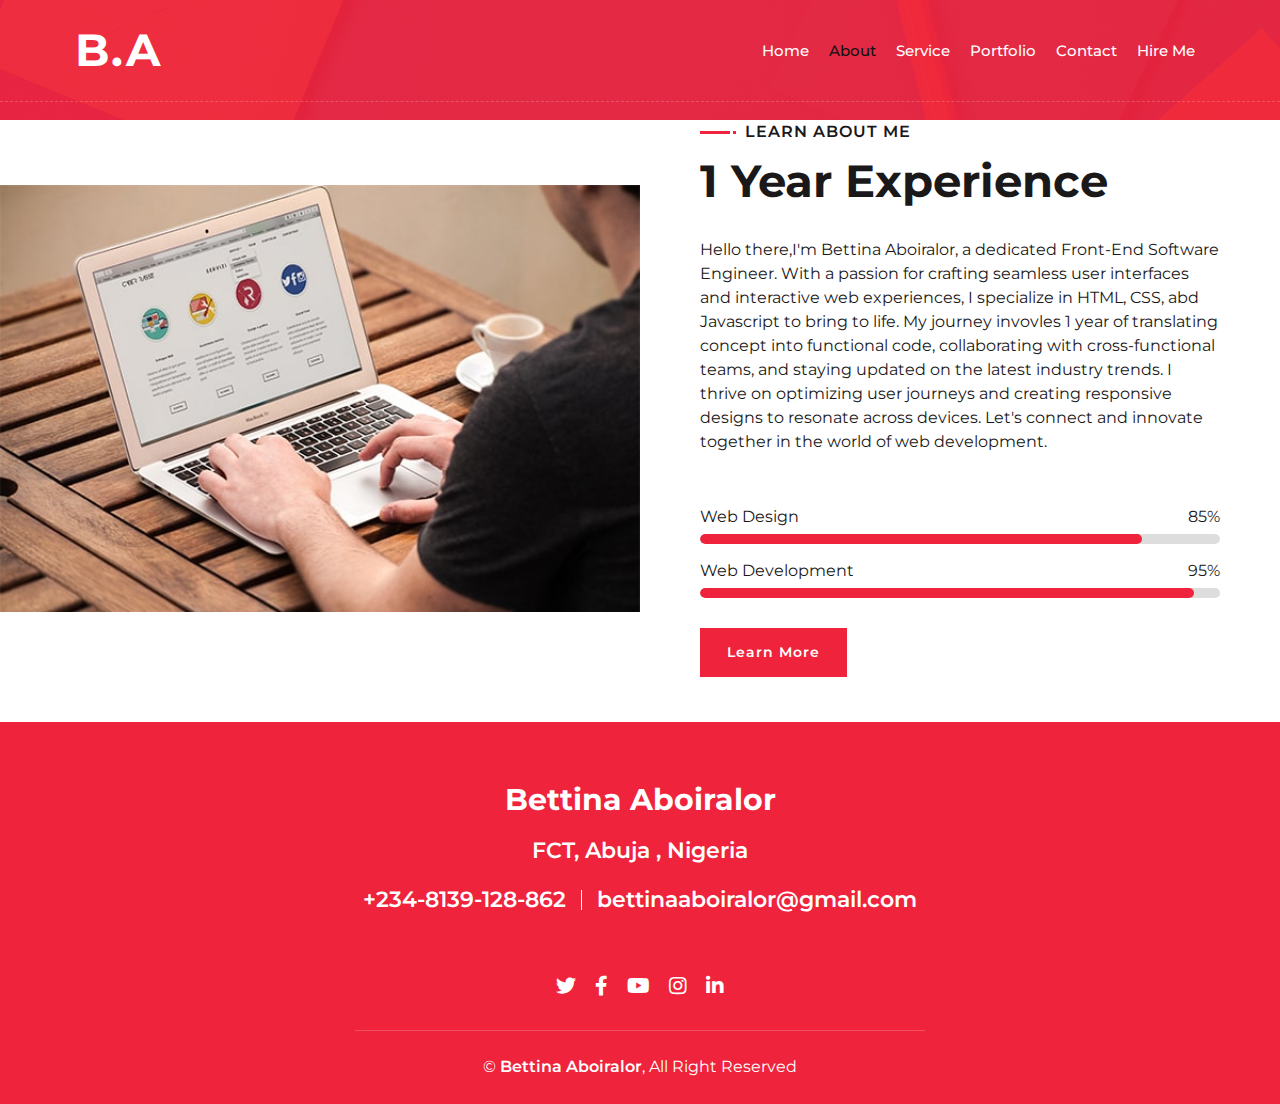
==== about.html @ 9f7c63f4 "Add files via upload" ====
<!DOCTYPE html>
<html lang="en">
    <head>
        <meta charset="utf-8">
        <title>B.A</title>
        <link rel="icon" href="favicon.ico">
        <meta content="width=device-width, initial-scale=1.0" name="viewport">
        <meta content="" name="keywords">
        <meta content="" name="description">

        <!-- Favicon -->
        <link href="img/favicon.ico" rel="icon">

        <!-- Google Font -->
        <link href="https://fonts.googleapis.com/css2?family=Montserrat:wght@300;400;500;600;700&display=swap" rel="stylesheet">


      

        <!-- CSS Libraries -->
        
        <link href="https://stackpath.bootstrapcdn.com/bootstrap/4.4.1/css/bootstrap.min.css" rel="stylesheet">
        <link href="https://cdnjs.cloudflare.com/ajax/libs/font-awesome/5.10.0/css/all.min.css" rel="stylesheet">
        <link href="lib/animate/animate.min.css" rel="stylesheet">
        <link href="lib/owlcarousel/assets/owl.carousel.min.css" rel="stylesheet">
        <link href="lib/lightbox/css/lightbox.min.css" rel="stylesheet">

        <!-- Template Stylesheet -->
        <link href="css/style.css" rel="stylesheet">
        
    </head>

    <body data-spy="scroll" data-target=".navbar" data-offset="51">
        <!-- Nav Bar Start -->
        <nav class="navigation navbar navbar-expand-lg  navbar-light">
            <div class="container-fluid">
                <a href="index.html" class="navbar-brand">B.A</a>
                <button type="button" class="navbar-toggler" data-toggle="collapse" data-target="#navbarCollapse">
                    <span class="navbar-toggler-icon"></span>
                </button>

                <div class="collapse navbar-collapse justify-content-between" id="navbarCollapse">
                    <div class="navbar-nav ml-auto">
                        <a href="index.html" class="nav-item nav-link">Home</a>
                        <a href="about.html" class="nav-item nav-link active">About</a>
                        <a href="service.html" class="nav-item nav-link">Service</a>
                        <a href="portfolio.html" class="nav-item nav-link">Portfolio</a>
                        <a href="contact.html" class="nav-item nav-link">Contact</a>
                        <a href="hireme.html" class="nav-item nav-link">Hire Me</a>
                    </div>
                  </nav>
                </div>
            </div>
        </nav>
        <!-- Nav Bar End -->


        <!-- Hero Start -->
        <div class="hero" id="home">
            <div class="container-fluid">
                <div class="row align-items-center">
                    <div class="col-sm-12 col-md-6">
                        <div class="hero-content">

                        </div>
                      </div>
                  </div>
              </div>
            </div>
              <!-- Hero End -->

                          <!-- About Start -->
                          <div class="about wow fadeInUp" data-wow-delay="0.1s" id="about">
                              <div class="container-fluid">
                                  <div class="row align-items-center">
                                      <div class="col-lg-6">
                                          <div class="about-img">
                                              <img src="img/blog-2.jpg" alt="Image">
                                          </div>
                                      </div>
                                      <div class="col-lg-6">
                                          <div class="about-content">
                                              <div class="section-header text-left">
                                                  <p>Learn About Me</p>
                                                  <h2>1 Year Experience</h2>
                                              </div>
                                              <div class="about-text">
                                                  <p>
                                                    Hello there,I'm Bettina Aboiralor, a dedicated Front-End Software Engineer. With a passion for crafting seamless user interfaces and interactive web experiences, I specialize in HTML, CSS, abd Javascript to bring to life. My journey invovles 1 year of translating concept into functional code, collaborating with cross-functional teams, and staying updated on the latest industry trends. I thrive on optimizing user journeys and creating responsive designs to resonate across devices. Let's connect and innovate together in the world of web development.
                                                  </p>
                                              </div>
                                              <div class="skills">
                                                  <div class="skill-name">
                                                      <p>Web Design</p><p>85%</p>
                                                  </div>
                                                  <div class="progress">
                                                      <div class="progress-bar" role="progressbar" aria-valuenow="85" aria-valuemin="0" aria-valuemax="100"></div>
                                                  </div>
                                                  <div class="skill-name">
                                                      <p>Web Development</p><p>95%</p>
                                                  </div>
                                                  <div class="progress">
                                                      <div class="progress-bar" role="progressbar" aria-valuenow="95" aria-valuemin="0" aria-valuemax="100"></div>
                                                  </div>
                                              </div>
                                              <a class="btn" href="">Learn More</a>
                                          </div>
                                      </div>
                                  </div>
                              </div>
                          </div>
                          <!-- About End -->
                          
 <!-- Footer Start -->
 <div class="footer wow fadeIn" data-wow-delay="0.3s">
    <div class="container-fluid">
        <div class="container">
            <div class="footer-info">
                <h2>Bettina Aboiralor</h2>
                <h3>FCT, Abuja , Nigeria</h3>
                <div class="footer-menu">
                    <p>+234-8139-128-862</p>
                    <p>bettinaaboiralor@gmail.com</p>
                </div>
                <div class="footer-social">
                    <a href="https://twitter.com/QuinnBettie1?t=qSFgED2hx6zxRzD1YYDjOA&s=09"><i class="fab fa-twitter"></i></a>
                    <a href="https://www.facebook.com/bettina.aboiralor?mibextid=ZbWKwL"><i class="fab fa-facebook-f"></i></a>
                    <a href="https://www.youtube.com/@bettinaaboiralor"><i class="fab fa-youtube"></i></a>
                    <a href="https://instagram.com/b__glad?igshid=ZGUzMzM3NWJiOQ=="><i class="fab fa-instagram"></i></a>
                    <a href="https://www.linkedin.com/in/bettina-eghonghon-6123a1281"><i class="fab fa-linkedin-in"></i></a>
                </div>
            </div>
        </div>
        <div class="container copyright">
            <p>&copy; <a href="#">Bettina Aboiralor</a>, All Right Reserved
  
  </div>
    </div>
</div>
<!-- Footer End -->





      



      <!-- JavaScript Libraries -->
      <script src="https://code.jquery.com/jquery-3.4.1.min.js"></script>
      <script src="https://stackpath.bootstrapcdn.com/bootstrap/4.4.1/js/bootstrap.bundle.min.js"></script>
      <script src="lib/easing/easing.min.js"></script>
      <script src="lib/wow/wow.min.js"></script>
      <script src="lib/waypoints/waypoints.min.js"></script>
      <script src="lib/typed/typed.min.js"></script>
      <script src="lib/owlcarousel/owl.carousel.min.js"></script>
      <script src="lib/isotope/isotope.pkgd.min.js"></script>
      <script src="lib/lightbox/js/lightbox.min.js"></script>
      
      <!-- Contact Javascript File -->
      <script src="mail/jqBootstrapValidation.min.js"></script>
      <script src="mail/contact.js"></script>


      <!-- Java Script
  ================================================== -->
  <script src="js/jquery-3.2.1.min.js"></script>
  <script src="js/main.js"></script>

  </body>
</html>
---- css/style.css ----
/*******************************/
/********* General CSS *********/
/*******************************/
body {
    color: #1a1818;
    background: #ffffff;
    font-family: 'Montserrat', sans-serif;
}

h1,
h2, 
h3, 
h4,
h5, 
h6 {
    color: #1a1818;
}

a {
    color: #181717;
    transition: .3s;
}

a:hover,
a:active,
a:focus {
    color: #EF233C;
    outline: none;
    text-decoration: none;
}

.btn:focus,
.form-control:focus {
    box-shadow: none;
}

.container-fluid {
    max-width: 1366px;
}

.btn {
    padding: 12px 25px;
    font-size: 14px;
    font-weight: 600;
    letter-spacing: 1px;
    color: #ffffff;
    background: #EF233C;
    border: 2px solid transparent;
    border-radius: 0;
    box-shadow: inset 0 0 0 50px #EF233C;
    transition: ease-out 0.3s;
    -webkit-transition: ease-out 0.3s;
    -moz-transition: ease-out 0.3s;
}

.btn:hover {
    color: #EF233C;
    background: transparent;
    box-shadow: inset 0 0 0 0 #EF233C;
    border-color: #EF233C;
}

#loader {
    position: fixed;
    top: 0;
    right: 0;
    bottom: 0;
    left: 0;
    display: flex;
    align-items: center;
    justify-content: center;
    background: #ffffff;
    opacity: 0;
    visibility: hidden;
    -webkit-transition: opacity .3s ease-out, visibility 0s linear .3s;
    -o-transition: opacity .3s ease-out, visibility 0s linear .3s;
    transition: opacity .3s ease-out, visibility 0s linear .3s;
    z-index: 999;
}

#loader.show {
    -webkit-transition: opacity .6s ease-out, visibility 0s linear 0s;
    -o-transition: opacity .6s ease-out, visibility 0s linear 0s;
    transition: opacity .6s ease-out, visibility 0s linear 0s;
    visibility: visible;
    opacity: 1;
}

#loader .loader {
    position: relative;
    width: 45px;
    height: 45px;
    border: 5px solid #dddddd;
    border-top: 5px solid #EF233C;
    border-radius: 50%;
    -webkit-animation: spin 2s linear infinite;
    animation: spin 2s linear infinite;
}

@-webkit-keyframes spin {
    0% { -webkit-transform: rotate(0deg); }
    100% { -webkit-transform: rotate(360deg); }
}

@keyframes spin {
    0% { transform: rotate(0deg); }
    100% { transform: rotate(360deg); }
}

.back-to-top {
    position: fixed;
    display: none;
    width: 44px;
    height: 44px;
    padding: 8px 0;
    text-align: center;
    line-height: 1;
    font-size: 22px;
    right: 15px;
    bottom: 15px;
    z-index: 9;
}

.back-to-top i {
    color: #ffffff;
}

.back-to-top:hover i {
    color: #414141;
}


/**********************************/
/*********** Nav Bar CSS **********/
/**********************************/
.navbar {
    position: relative;
    transition: .5s;
    z-index: 999;
}

.navbar.nav-sticky {
    position: fixed;
    top: 0;
    width: 100%;
    box-shadow: 0 2px 5px rgba(0, 0, 0, .3);
}

.navbar .navbar-brand {
    margin: 0;
    font-size: 45px;
    line-height: 0px;
    font-weight: 700;
    letter-spacing: 2px;
    transition: .5s;
    
}

.navbar .navbar-brand img {
    max-width: 100%;
    max-height: 40px;
}

.navbar .dropdown-menu {
    margin-top: 0;
    border: 0;
    border-radius: 0;
    background: #f8f9fa;
}

@media (min-width: 992px) {
    .navbar {
        position: absolute;
        width: 100%;
        padding: 30px 60px;
        background: transparent !important;
        border-bottom: 1px dashed rgba(256, 256, 256, .2);
        z-index: 9;
    }
    
    .navbar.nav-sticky {
        padding: 10px 60px;
        background: #ffffff !important;
    }
    
    .navbar .navbar-brand {
        color: #ffffff;
    }
    
    .navbar.nav-sticky .navbar-brand {
        color: #EF233C;
    }

    .navbar-light .navbar-nav .nav-link,
    .navbar-light .navbar-nav .nav-link:focus {
        padding: 10px 10px 8px 10px;
        color: #ffffff;
        font-size: 15px;
        font-weight: 500;
    }
    
    .navbar-light.nav-sticky .navbar-nav .nav-link,
    .navbar-light.nav-sticky .navbar-nav .nav-link:focus {
        color: #414141;
    }

    .navbar-light .navbar-nav .nav-link:hover,
    .navbar-light .navbar-nav .nav-link.active {
        color: #111111;
    }
    
    .navbar-light.nav-sticky .navbar-nav .nav-link:hover,
    .navbar-light.nav-sticky .navbar-nav .nav-link.active {
        color: #EF233C;
    }
}

@media (max-width: 991.98px) {   
    .navbar {
        padding: 15px;
        background: #ffffff !important;
    }
    
    .navbar .navbar-brand {
        color: #EF233C;
    }
    
    .navbar .navbar-nav {
        margin-top: 15px;
    }
    
    .navbar a.nav-link {
        padding: 5px;
    }
    
    .navbar .dropdown-menu {
        box-shadow: none;
    }
}


/*******************************/
/********** Hero CSS ***********/
/*******************************/
.hero {
    position: relative;
    width: 100%;
    margin-bottom: 45px;
    padding: 120px 0 0 0;
    overflow: hidden;
    background: linear-gradient(rgba(239, 35, 60, .95), rgba(239, 35, 60, .95)), url(../img/hero-bg.jpg);
    background-position: center;
    background-repeat: no-repeat;
    background-size: cover;
}

.hero .container-fluid {
    padding: 0;
}

.hero .hero-image {
    position: relative;
    text-align: right;
    padding-right: 75px;
}

.hero .hero-image img {
    max-width: 80%;
    max-height: 80%;
}

.hero .hero-content {
    position: relative;
    padding-left: 75px;
    display: flex;
    align-items: flex-start;
    justify-content: center;
    flex-direction: column;
}

.hero .hero-text p {
    color: #ffffff;
    font-size: 25px;
    font-weight: 600;
    margin-bottom: 15px;
}

.hero .hero-text h1 {
    color: #ffffff;
    font-size: 60px;
    font-weight: 700;
    letter-spacing: 3px;
    margin-bottom: 15px;
}

.hero .hero-text h2 {
    display: inline-block;
    margin: 0;
    height: 35px;
    color: #ffffff;
    font-size: 35px;
    font-weight: 600;
}

.hero .hero-text .typed-text {
    display: none;
}

.hero .hero-text .typed-cursor {
    font-size: 35px;
    font-weight: 300;
    color: #ffffff;
}

.hero .hero-btn .btn {
    margin-top: 35px;
    color: #EF233C;
    background: #ffffff;
    box-shadow: inset 0 0 0 50px #ffffff;
}

.hero .hero-btn .btn:hover {
    color: #ffffff;
    background: transparent;
    box-shadow: inset 0 0 0 0 #ffffff;
    border-color: #ffffff;
}

.hero .hero-btn .btn:first-child {
    margin-right: 10px;
}

@media (max-width: 991.98px) {
    .hero {
        padding-top: 60px;
    }
    
    .hero .hero-content {
        padding: 0 15px;
    }
    
    .hero .hero-text p {
        font-size: 20px;
    }
    
    .hero .hero-text h1 {
        font-size: 45px;
    }
    
    .hero .hero-text h2 {
        font-size: 25px;
        height: 25px;
    }
    
    .hero .hero-btn .btn {
        padding: 12px 30px;
        letter-spacing: 1px;
    }
}

@media (max-width: 767.98px) {
    .hero {
        padding-top: 60px;
        padding-bottom: 60px;
    }
    
    .hero,
    .hero .hero-text,
    .hero .hero-btn {
        width: 100%;
        text-align: center;
    }
    
    .hero .hero-text p {
        font-size: 18px;
    }
    
    .hero .hero-text h1 {
        font-size: 35px;
    }
    
    .hero .hero-text h2 {
        font-size: 22px;
        height: 22px;
    }
    
    .hero .hero-btn .btn {
        padding: 10px 15px;
        letter-spacing: 1px;
    }
}

@media (max-width: 575.98px) {
    .hero .hero-text p {
        font-size: 16px;
    }
    
    .hero .hero-text h1 {
        font-size: 30px;
    }
    
    .hero .hero-text h2 {
        font-size: 18px;
        height: 18px;
    }
    
    .hero .hero-btn .btn {
        padding: 8px 10px;
        letter-spacing: 0;
    }
}


/*******************************/
/******* Section Header ********/
/*******************************/
.section-header {
    position: relative;
    margin-bottom: 45px;
}

.section-header p {
    display: inline-block;
    margin: 0 30px;
    margin-bottom: 10px;
    padding-left: 15px;
    position: relative;
    font-size: 16px;
    font-weight: 600;
    letter-spacing: 1px;
    text-transform: uppercase;
    background: #ffffff;
}

.section-header p::before {
    position: absolute;
    content: "";
    height: 3px;
    top: 11px;
    right: 0;
    left: -30px;
    background: #EF233C;
    z-index: -1;
}

.section-header p::after {
    position: absolute;
    content: "";
    width: 3px;
    height: 3px;
    top: 11px;
    left: 3px;
    background: #EF233C;
    z-index: 1;
}

.section-header h2 {
    margin: 0;
    position: relative;
    font-size: 45px;
    font-weight: 700;
}

@media (max-width: 767.98px) {
    .section-header h2 {
        font-size: 30px;
    }
}


/*******************************/
/********** About CSS **********/
/*******************************/
.about {
    position: relative;
    width: 100%;
    margin: -45px 0 45px 0;
}

.about .col-lg-6 {
    padding: 0;
}

.about .section-header {
    margin-bottom: 30px;
}

.about .about-img {
    position: relative;
    height: 100%;
}

.about .about-img img {
    position: relative;
    width: 100%;
    height: 100%;
    object-fit: cover;
}

.about .about-content {
    padding: 0 60px;
}

.about .about-text p {
    font-size: 16px;
}

.about .skills {
    margin-bottom: 30px;
}

.about .skill-name {
    margin-top: 15px;
}

.about .skill-name p {
    display: inline-block;
    margin-bottom: 5px;
    font-size: 16px;
    font-weight: 400;
}

.about .skill-name p:last-child {
    float: right;
}

.about .progress {
    height: 10px;
    border-radius: 10px;
    background: #dddddd;
}

.about .progress .progress-bar {
    width: 0px;
    background: #EF233C;
    border-radius: 10px;
    transition: 2s;
}

.about .about-text a.btn {
    margin-top: 15px;
}

@media (max-width: 991.98px) {
    .about .about-content {
        padding: 45px 15px 0 15px;
    }
}


/*******************************/
/******* Experience CSS ********/
/*******************************/
.experience {
    position: relative;
    padding: 45px 0 15px 0;
}

.experience .timeline {
    position: relative;
    width: 100%;
}

.experience .timeline::after {
    content: '';
    position: absolute;
    width: 2px;
    background: #EF233C;
    top: 0;
    bottom: 0;
    left: 50%;
    margin-left: -1px;
}

.experience .timeline .timeline-item {
    position: relative;
    background: inherit;
    width: 50%;
    margin-bottom: 30px;
}

.experience .timeline .timeline-item.left {
    left: 0;
    padding-right: 30px;
}

.experience .timeline .timeline-item.right {
    left: 50%;
    padding-left: 30px;
}

.experience .timeline .timeline-item::after {
    content: '';
    position: absolute;
    width: 16px;
    height: 16px;
    top: 48px;
    right: -8px;
    background: #ffffff;
    border: 2px solid #EF233C;
    border-radius: 16px;
    z-index: 1;
}

.experience .timeline .timeline-item.right::after {
    left: -8px;
}

.experience .timeline .timeline-item::before {
  content: '';
  position: absolute;
  width: 0;
  height: 0;
  top: 46px;
  right: 10px;
  z-index: 1;
  border: 10px solid;
  border-color: transparent transparent transparent #dddddd;
}

.experience .timeline .timeline-item.right::before {
  left: 10px;
  border-color: transparent #dddddd transparent transparent;
}

.experience .timeline .timeline-date {
    position: absolute;
    width: 100%;
    top: 44px;
    font-size: 16px;
    font-weight: 600;
    color: #EF233C;
    text-transform: uppercase;
    letter-spacing: 1px;
    z-index: 1;
}

.experience .timeline .timeline-item.left .timeline-date {
    text-align: left;
    left: calc(100% + 55px);
}

.experience .timeline .timeline-item.right .timeline-date {
    text-align: right;
    right: calc(100% + 55px);
}

.experience .timeline .timeline-text {
    padding: 30px;
    background: #ffffff;
    position: relative;
    border-right: 5px solid #dddddd;
    box-shadow: 0 0 60px rgba(0, 0, 0, .08);
}

.experience .timeline .timeline-item.right .timeline-text {
    border-right: none;
    border-left: 5px solid #dddddd;
}

.experience .timeline .timeline-text h2 {
    margin: 0 0 5px 0;
    font-size: 22px;
    font-weight: 600;
}

.experience .timeline .timeline-text h4 {
    margin: 0 0 10px 0;
    font-size: 16px;
    font-style: italic;
    font-weight: 400;
}

.experience .timeline .timeline-text p {
    margin: 0;
    font-size: 16px;
}

@media (max-width: 767.98px) {
    .experience .timeline::after {
        left: 8px;
    }

    .experience .timeline .timeline-item {
        width: 100%;
        padding-left: 38px;
    }
    
    .experience .timeline .timeline-item.left {
        padding-right: 0;
    }
    
    .experience .timeline .timeline-item.right {
        left: 0%;
        padding-left: 38px;
    }

    .experience .timeline .timeline-item.left::after, 
    .experience .timeline .timeline-item.right::after {
        left: 0;
    }
    
    .experience .timeline .timeline-item.left::before,
    .experience .timeline .timeline-item.right::before {
        left: 18px;
        border-color: transparent #dddddd transparent transparent;
    }
    
    .experience .timeline .timeline-item.left .timeline-date,
    .experience .timeline .timeline-item.right .timeline-date {
        position: relative;
        top: 0;
        right: auto;
        left: 0;
        text-align: left;
        margin-bottom: 10px;
    }
    
    .experience .timeline .timeline-item.left .timeline-text,
    .experience .timeline .timeline-item.right .timeline-text {
        border-right: none;
        border-left: 5px solid #dddddd;
    }
}


/* ------------------------------------------------------------------- 
 * ## links
 * ------------------------------------------------------------------- */
 a {
    color: #cf1767;
    transition: all 0.3s ease-in-out;
  }
  
  a:hover,
  a:focus,
  a:active {
    color: #000000;
  }
  
  a:hover,
  a:active {
    outline: 0;
  }
  <!-- Back to top button -->
  <a href="#" class="btn back-to-top"><i class="fa fa-chevron-up"></i></a>
  


 
  
  <!-- Pre Loader -->
  <div id="loader" class="show">
      <div class="loader"></div>
  </div>

    

/* ------------------------------------------------------------------- 
 * ## Spacing 
 * ------------------------------------------------------------------- */
 button,
 .btn {
   margin-bottom: 1.6rem;
 }
 
 fieldset {
   margin-bottom: 1.6rem;
 }
 
 input,
 textarea,
 select,
 pre,
 blockquote,
 figure,
 table,
 p,
 ul,
 ol,
 dl,
 form,
 .video-container,
 .ss-custom-select {
   margin-bottom: 3.2rem;
 }
 


/* ===================================================================
 * # works
 *
 * ------------------------------------------------------------------- */
 .s-works {
    padding-top: 19.2rem;
    padding-bottom: 16rem;
    background-color: #ffffff;
  }
  
  
.masonry-wrap {
  width: 89%;
  max-width: 1400px;
  margin-top: 11.2rem;
  margin-right: auto;
  margin-left: auto;
}

.masonry .grid-sizer,
.masonry__brick {
  width: 50%;
}

.masonry__brick {
  float: left;
  padding: 0 30px;
  margin-bottom: 60px;
}

.item-folio {
  text-align: center;
  padding: 60px;
  background-color: #EFEFEF;
  transition: all 0.5s ease-in-out;
}

/* item-folio thumb
 * -------------------------------------- */
.item-folio__thumb {
  position: relative;
  overflow: hidden;
}

.item-folio__thumb .thumb-link {
  display: block;
  position: relative;
}

.item-folio__thumb .thumb-link::before,
.item-folio__thumb .thumb-link::after,
.item-folio__thumb .thumb-link .item-folio__project-link {
  transition: all 0.5s ease-in-out;
}

.item-folio__thumb .thumb-link::before {
  display: block;
  content: "";
  background-color: rgba(0, 0, 0, 0.7);
  position: absolute;
  top: 0;
  left: 0;
  width: 100%;
  height: 100%;
  opacity: 0;
  visibility: hidden;
}

.item-folio__thumb .thumb-link::after {
  display: block;
  content: "";
  width: 3.6rem;
  height: 3.6rem;
  background-repeat: no-repeat;
  background-position: center center;
  background-size: 80%;
  background-image: url(../img/icons/icon-plus.svg);
  opacity: 0;
  visibility: hidden;
  -webkit-transform: translate3d(-50%, -50%, 0);
  transform: translate3d(-50%, -50%, 0);
  z-index: 2;
  position: absolute;
  top: 50%;
  left: 50%;
}

.item-folio__thumb img {
  vertical-align: bottom;
}

.item-folio__thumb .item-folio__project-link {
  display: block;
  width: 6.4rem;
  height: 6.4rem;
  background-color: #cf1767;
  background-repeat: no-repeat;
  background-position: center center;
  background-size: 30%;
  background-image: url(../img/icons/icon-link.svg);
  -webkit-transform: translate3d(0, 100%, 0);
  transform: translate3d(0, 100%, 0);
  z-index: 2;
  position: absolute;
  bottom: 0;
  right: 0;
}

/* item-folio thumb on hover 
 * ----------------------------------------------- */
.item-folio__thumb:hover a::before,
.item-folio__thumb:hover a::after {
  opacity: 1;
  visibility: visible;
}

.item-folio__thumb:hover .item-folio__project-link {
  -webkit-transform: translate3d(0, 0, 0);
  transform: translate3d(0, 0, 0);
}

/* item-folio text
 * ------------------------------------------------ */
.item-folio__text {
  margin-top: 8.92%;
}

.item-folio__text,
.item-folio__title,
.item-folio__cat {
  display: inline-block;
}

.item-folio__title,
.item-folio__cat {
  font-family: "Roboto", sans-serif;
  font-size: 1.7rem;
  margin-top: 0;
  margin-bottom: 0;
  line-height: 2rem;
}

.item-folio__title {
  font-weight: 500;
  color: #000000;
}

.item-folio__cat {
  font-weight: 300;
  color: rgba(0, 0, 0, 0.7);
}

.item-folio__cat::before {
  content: "-";
  margin: 0 .4rem;
}

.item-folio__caption {
  display: inline-block;
}

/* ------------------------------------------------------------------- 
 * responsive:
 * works


*
* ------------------------------------------------------------------- */
.wide {
  max-width: 1400px;
}

.narrow {
  max-width: 1000px;
}

.heading-block {
  position: relative;
}

.heading-block--center {
  max-width: 940px;
  text-align: center;
}

.section-heading {
  font-family: "Roboto", sans-serif;
  font-weight: 600;
  font-size: 1.7rem;
  line-height: 1.176;
  text-transform: uppercase;
  letter-spacing: .5rem;
  margin-top: 0;
  padding-top: 3.2rem;
  margin-bottom: 8rem;
  position: relative;
}

.section-heading::before {
  content: "";
  display: inline-block;
  width: 150px;
  height: 2px;
  background-color: #cf1767;
  position: absolute;
  top: 0;
  left: 0;
}

.section-heading--centerbottom {
  text-align: center;
  padding-top: 0;
  padding-bottom: 3.2rem;
}

.section-heading--centerbottom::before {
  margin-left: -75px;
  top: auto;
  bottom: 0;
  left: 50%;
}

.section-desc {
  font-family: "Frank Ruhl Libre", serif;
  font-size: 5.4rem;
  font-weight: 400;
  line-height: 1.259;
  letter-spacing: -0.05rem;
  color: #000000;
  text-align: center;
}

.item-title {
  font-family: "Frank Ruhl Libre", serif;
  font-size: 3.6rem;
  font-weight: 500;
  line-height: 1.222;
  margin-top: 0;
  color: #000000;
}

.ss-dark .section-heading,
.ss-dark .section-desc {
  color: #ffffff;
}

/* ------------------------------------------------------------------- 



 * ------------------------------------------------------------------- */
@media screen and (max-width:1200px) {
  .masonry__brick {
    padding: 0 24px;
    margin-bottom: 48px;
  }

  .item-folio {
    padding: 48px;
  }

  .item-folio__thumb .thumb-link::after {
    width: 3rem;
    height: 3rem;
  }

  .item-folio__thumb .item-folio__project-link {
    width: 5.6rem;
    height: 5.6rem;
  }

  .item-folio__title,
  .item-folio__cat {
    font-size: 1.5rem;
  }

}

@media screen and (max-width:1024px) {
  .masonry__brick {
    padding: 0 20px;
    margin-bottom: 40px;
  }

  .item-folio {
    padding: 40px;
  }

}

@media screen and (max-width:900px) {
  .masonry__brick {
    padding: 0 16px;
    margin-bottom: 32px;
  }

  .item-folio {
    padding: 32px;
  }

}

@media screen and (max-width:767.98px) {
  .s-works {
    padding-top: 16rem;
  }

  .masonry-wrap {
    margin-top: 7.2rem;
  }

  .masonry .grid-sizer,
  .masonry__brick {
    width: 100%;
  }

  .masonry__brick {
    float: none;
    margin-bottom: 60px;
  }

  .item-folio {
    padding: 8.92% 8.92% 8.92%;
  }

  .item-folio__thumb .thumb-link::after {
    width: 3.6rem;
    height: 3.6rem;
  }

  .item-folio__thumb .item-folio__project-link {
    width: 6.4rem;
    height: 6.4rem;
  }

  .item-folio__title,
  .item-folio__cat {
    font-size: 1.7rem;
  }

}

@media screen and (max-width:600px) {
  .masonry-wrap {
    width: auto;
    padding-left: 25px;
    padding-right: 25px;
  }

  .masonry__brick {
    padding: 0 10px;
    margin-bottom: 44px;
  }

  .item-folio__thumb .thumb-link::after {
    width: 3rem;
    height: 3rem;
  }

  .item-folio__thumb .item-folio__project-link {
    width: 5.6rem;
    height: 5.6rem;
  }

  .item-folio__title,
  .item-folio__cat {
    font-size: 1.5rem;
  }

}

@media screen and (max-width:500px) {
  .masonry__brick {
    margin-bottom: 3.6rem;
  }

}

@media screen and (max-width:400px) {
  .masonry__brick {
    padding: 0;
    margin-bottom: 3.2rem;
  }

}

/*******************************/
/********* Service CSS *********/
/*******************************/
.service {
    position: relative;
    width: 100%;
    padding: 45px 0 15px 0;
}

.service .service-item {
    position: relative;
    margin-bottom: 30px;
    display: flex;
    align-items: center;
    box-shadow: inset 0 0 0 0 transparent;
    transition: ease-out 0.5s;
}

.service .service-item:hover {
    box-shadow: inset 800px 0 0 0 #EF233C;
}

.service .service-icon {
    position: relative;
    width: 150px;
    min-height: 150px;
    display: flex;
    align-items: center;
    justify-content: center;
    border: 1px solid #EF233C;
    background: #ffffff;
}

.service .service-icon i {
    position: relative;
    font-size: 60px;
    color: #EF233C;
    transition: .3s;
}

.service .service-item:hover i {
    font-size: 75px;
}

.service .service-text {
    position: relative;
    width: calc(100% - 120px);
    padding: 0 30px;
}

.service .service-text h3 {
    margin-bottom: 10px;
    font-size: 20px;
    font-weight: 600;
    transition: 1s;
}

.service .service-text p {
    margin: 0;
    font-size: 16px;
    transition: 1s;
}

.service .service-item:hover .service-text h3,
.service .service-item:hover .service-text p {
    color: #ffffff;
}

@media (max-width: 575.98px) {
    .service .service-text h3 {
        font-size: 16px;
        margin-bottom: 5px;
    }
    
    .service .service-text p {
        font-size: 14px;
    }
}


/*******************************/
/******** Portfolio CSS ********/
/*******************************/
.portfolio {
    position: relative;
    padding: 45px 0 15px 0;
}

.portfolio #portfolio-filter {
    padding: 0;
    margin: -15px 0 25px 0;
    list-style: none;
    font-size: 0;
    text-align: center;
}

.portfolio #portfolio-filter li {
    cursor: pointer;
    display: inline-block;
    margin: 5px;
    padding: 6px 12px;
    font-size: 14px;
    font-weight: 600;
    color: #ffffff;
    background: #EF233C;
    border: 2px solid transparent;
    border-radius: 0;
    box-shadow: inset 0 0 0 50px #EF233C;
    transition: ease-out 0.3s;
    -webkit-transition: ease-out 0.3s;
    -moz-transition: ease-out 0.3s;
}

.portfolio #portfolio-filter li:hover,
.portfolio #portfolio-filter li.filter-active {
    color: #EF233C;
    background: transparent;
    box-shadow: inset 0 0 0 0 #EF233C;
    border-color: #EF233C;
}

.portfolio .portfolio-item {
    position: relative;
}

.portfolio .portfolio-wrap {
    position: relative;
    width: 100%;
}

.portfolio .portfolio-img {
    position: relative;
    overflow: hidden;
}

.portfolio .portfolio-img img {
    position: relative;
    width: 100%; 
    height: 100%; 
    object-fit: cover;
    transform: scale(1.1);
    transition: .5s;
}

.portfolio .portfolio-item:hover img {
    margin-left: 15px;
}

.portfolio .portfolio-text {
    position: relative;
    height: 60px;
    width: calc(100% - 30px);
    margin: -30px 15px 30px 15px;
    display: flex;
    align-items: center;
    background: #ffffff;
    box-shadow: 0 0 15px rgba(0, 0, 0, .12);
}

.portfolio .portfolio-text h3 {
    width: calc(100% - 70px);
    font-size: 18px;
    font-weight: 600;
    margin: 0 0 0 15px;
    white-space: nowrap;
    overflow: hidden;
}

.portfolio .portfolio-text a.btn {
    width: 50px;
    height: 50px;
    padding: 0 0 2px 1px;
    display: flex;
    align-items: center;
    justify-content: center;
    font-size: 45px;
    font-weight: 100;
}

.portfolio .portfolio-item:hover a.btn {
    color: #EF233C;
    background: transparent;
    box-shadow: inset 0 0 0 0 #EF233C;
    border-color: #EF233C;
}


/*******************************/
/********* Banner CSS **********/
/*******************************/
.banner {
    position: relative;
    width: 100%;
    margin: 45px 0;
    padding: 90px 0;
    background: #EF233C;
}

.banner .container {
    max-width: 750px;
    text-align: center;
}

.banner .section-header {
    margin-bottom: 20px;
}

.banner .section-header p {
    color: #414141;
    background: transparent;
}

.banner .section-header p::after {
    display: none;
}

.banner .section-header h2 {
    color: #ffffff;
}

.banner .section-header h2 span {
    color: #414141;
    font-size: 50px;
}

.banner .banner-text p {
    font-size: 18px;
    color: #ffffff;
}

.banner .banner-text .btn {
    margin-top: 15px;
    color: #EF233C;
    background: #ffffff;
    box-shadow: inset 0 0 0 50px #ffffff;
}

.banner .banner-text .btn:hover {
    color: #ffffff;
    background: transparent;
    box-shadow: inset 0 0 0 0 #ffffff;
    border-color: #ffffff;
}


/*******************************/
/********* Pricing CSS *********/
/*******************************/
.price {
    position: relative;
    width: 100%;
    padding: 45px 0 15px 0;
}

.price .row {
    padding: 0 15px;
}

.price .col-md-4 {
    padding: 0;
}

.price .price-item {
    position: relative;
    margin-bottom: 30px;
    background: #ffffff;
}

.price .featured-item {
    box-shadow: 0 0 30px rgba(0, 0, 0, .2);
    z-index: 1;
}

.price .price-header,
.price .price-body,
.price .price-footer {
    position: relative;
    text-align: center;
}

.price .price-header {
    padding: 45px 0 30px 0;
    color: #414141;
}

.price .price-item.featured-item .price-header {
    color: #EF233C;
}

.price .price-title h2 {
    font-size: 25px;
    font-weight: 400;
    text-transform: uppercase;
}

.price .price-prices h2 {
    font-size: 45px;
    font-weight: 700;
    margin-left: 10px;
}

.price .price-prices h2 small {
    position: absolute;
    font-size: 18px;
    font-weight: 400;
    margin-top: 9px;
    margin-left: -12px;
}

.price .price-prices h2 span {
    margin-left: 1px;
    font-size: 18px;
    font-weight: 400;
}

.price .price-item.featured-item h2 {
    color: #EF233C;
}

.price .price-body {
    padding: 0 0 20px 0;
}

.price .price-description ul {
    margin: 0;
    padding: 0;
    list-style: none;
}

.price .price-description ul li {
    padding: 0 0 20px 0;
}

.price .price-item .price-action {
    padding-bottom: 45px;
}

.price .price-item .price-action .btn {
    color: #ffffff;
    background: #414141;
    box-shadow: inset 0 0 0 50px #414141;
}

.price .price-item .price-action .btn:hover {
    color: #414141;
    background: transparent;
    box-shadow: inset 0 0 0 0 #414141;
    border-color: #414141;
}

.price .price-item.featured-item .price-action .btn {
    color: #ffffff;
    background: #EF233C;
    box-shadow: inset 0 0 0 50px #EF233C;
}

.price .price-item.featured-item .price-action .btn:hover {
    color: #EF233C;
    background: transparent;
    box-shadow: inset 0 0 0 0 #EF233C;
    border-color: #EF233C;
}


/*******************************/
/*********** Team CSS **********/
/*******************************/
.team {
    position: relative;
    width: 100%;
    padding: 45px 0 15px 0;
}

.team .team-item {
    position: relative;
    background: #ffffff;
    margin-bottom: 30px;
    display: flex;
    align-items: center;
    justify-content: flex-start;
    box-shadow: inset 0 0 0 0 transparent;
    transition: ease-out 0.5s;
}

.team .team-img {
    position: relative;
    width: 50%;
    overflow: hidden;
}

.team .team-img img {
    position: relative;
    width: 100%;
    transition: .5s;
}

.team .team-text {
    position: relative;
    width: 50%;
    padding: 0 30px;
}

.team .team-text h2 {
    color: #EF233C;
    font-size: 18px;
    font-weight: 600;
    margin-bottom: 5px;
    transition: 1s;
}

.team .team-text h4 {
    font-size: 14px;
    font-weight: 600;
    margin-bottom: 15px;
    transition: 1s;
}

.team .team-text p {
    margin-bottom: 20px;
    transition: 1s;
}

.team .team-social {
    position: relative;
    display: flex;
    align-items: center;
    justify-content: flex-start;
}

.team .team-social a.btn {
    width: 35px;
    height: 35px;
    padding: 0;
    display: flex;
    align-items: center;
    justify-content: center;
    font-size: 14px;
    font-weight: normal;
    margin-right: 5px;
}

.team .team-item:hover {
    box-shadow: inset 800px 0 0 0 #EF233C;
}

.team .team-item:hover .team-img img {
    transform: scale(1.2);
}

.team .team-item:hover .team-text h2,
.team .team-item:hover .team-text h4,
.team .team-item:hover .team-text p {
    color: #ffffff;
}

.team .team-item:hover .team-social a.btn {
    background: #ffffff;
}

.team .team-item:hover .team-social a.btn:hover {
    border-color: #ffffff;
}

@media(max-width: 575.98px) {
    .team .team-text {
        padding: 0 15px;
    }
    
    .team .team-text h2 {
        font-size: 16px;
        margin-bottom: 0;
    }

    .team .team-text h4 {
        margin-bottom: 5px;
    }

    .team .team-text p {
        font-size: 14px;
        line-height: 18px;
        margin-bottom: 10px;
    }
}


/*******************************/
/******* Testimonial CSS *******/
/*******************************/
.testimonial {
    position: relative;
    margin: 45px 0;
    padding: 90px 0;
    background: #EF233C;
}

.testimonial .container {
    max-width: 900px;
}

.testimonial .testimonial-icon {
    margin-bottom: 45px;
    text-align: center;
}

.testimonial .testimonial-icon i {
    font-size: 60px;
    color: rgba(256, 256, 256, .5);
}

.testimonial .testimonial-item {
    position: relative;
    margin: 0 15px;
    text-align: center;
}

.testimonial .testimonial-img {
    position: relative;
    margin-bottom: 15px;
    z-index: 1;
}

.testimonial .testimonial-item img {
    margin: 0 auto;
    width: 120px;
    padding: 10px;
    border: 5px dotted #ffffff;
    border-radius: 100px;
}

.testimonial .testimonial-text {
    position: relative;
    margin-top: -70px;
    padding: 65px 35px 30px 35px;
    text-align: center;
    background: #ffffff;
    border-radius: 500px;
}

.testimonial .testimonial-item p {
    font-size: 18px;
    font-style: italic;
}

.testimonial .testimonial-text h3 {
    color: #EF233C;
    font-size: 18px;
    font-weight: 600;
    margin-bottom: 10px;
}

.testimonial .testimonial-text h4 {
    color: #666666;
    font-size: 14px;
    margin-bottom: 0;
}

.testimonial .owl-dots {
    margin-top: 15px;
    text-align: center;
}

.testimonial .owl-dot {
    display: inline-block;
    margin: 0 5px;
    width: 12px;
    height: 12px;
    border-radius: 50%;
    background: rgba(256, 256, 256, .5);
}

.testimonial .owl-dot.active {
    background: #ffffff;
}







/*******************************/
/********* hire me*********/
/*******************************/





/* Style inputs with type="text", select elements and textareas */
input[type=text], select, textarea {
    width: 100%; /* Full width */
    padding: 12px; /* Some padding */ 
    border: 1px solid #302f2f; /* Gray border */
    border-radius: 4px; /* Rounded borders */
    box-sizing: border-box; /* Make sure that padding and width stays in place */
    margin-top: 6px; /* Add a top margin */
    margin-bottom: 16px; /* Bottom margin */
    resize: vertical /* Allow the user to vertically resize the textarea (not horizontally) */
  }
  
  /* Style the submit button with a specific background color etc */
  input[type=submit] {
    background-color: #0f9b68;
    color: white;
    padding: 12px 20px;
    border: none;
    border-radius: 4px;
    cursor: pointer;
  }
  
  /* When moving the mouse over the submit button, add a darker green color */
  input[type=submit]:hover {
    background-color: #054208;
  }
  
  /* Add a background color and some padding around the form */
  .container_hire {
    border-radius: 5px;
    background-color: #cececeef;
    padding: 20px;
  }











/*******************************/
/********* hire me*********/
/*******************************/








/*******************************/
/********* Contact CSS *********/
/*******************************/
.contact {
    position: relative;
    width: 100%;
    margin: 45px 0;
    background: #EF233C;
}

.contact .container-fluid {
    background: url(../img/contact.jpg) left center no-repeat;
    background-size: contain;
}

.contact .contact-form {
    position: relative;
    padding: 90px 0 90px 45px;
    background: #EF233C;
}

.contact .contact-form input {
    color: #ffffff;
    padding: 15px 0;
    background: none;
    border-radius: 0;
    border: none;
    border-bottom: 1px solid rgba(256, 256, 256, .5);
}

.contact .contact-form textarea {
    color: #ffffff;
    height: 90px;
    padding: 15px 0;
    background: none;
    border-radius: 0;
    border: none;
    border-bottom: 1px solid rgba(256, 256, 256, .5);
}

.contact .contact-form .form-control::placeholder {
    color: #ffffff;
    opacity: 1;
}

.contact .contact-form .form-control:-ms-input-placeholder,
.contact .contact-form .form-control::-ms-input-placeholder {
    color: #ffffff;
}

.contact .contact-form .btn {
    margin-top: 35px;
    color: #EF233C;
    background: #ffffff;
    box-shadow: inset 0 0 0 50px #ffffff;
}

.contact .contact-form .btn:hover {
    color: #ffffff;
    background: transparent;
    box-shadow: inset 0 0 0 0 #ffffff;
    border-color: #ffffff;
}

.contact .help-block ul {
    margin: 0;
    padding: 0;
    list-style-type: none;
    font-size: 14px;
    font-style: italic;
    color: #ffffff;
}

@media (max-width: 767.98px) {
    .contact .container-fluid {
        background: none;
    }
    
    .contact .contact-form {
        padding: 90px 0;
    }
}


/*******************************/
/*********** Blog CSS **********/
/*******************************/
.blog {
    position: relative;
    width: 100%;
    padding: 45px 0 15px 0;
}

.blog .blog-item {
    position: relative;
    margin-bottom: 30px;
}

.blog .blog-img {
    position: relative;
    width: 100%;
    overflow: hidden;
}

.blog .blog-img img {
    width: 100%;
    transition: .5s;
}

.blog .blog-item:hover img {
    transform: scale(1.1);
}

.blog .blog-text {
    position: relative;
    padding: 30px;
    border-right: 1px solid rgba(0, 0, 0, .07);
    border-bottom: 1px solid rgba(0, 0, 0, .07);
    border-left: 1px solid rgba(0, 0, 0, .07);
}

.blog .blog-text h2 {
    font-size: 25px;
    font-weight: 600;
}

.blog .blog-text p {
    margin-bottom: 10px;
}

.blog .blog-item a.btn {
    margin-top: 10px;
    padding: 8px 15px;
}

.blog .blog-item a.btn i {
    margin-left: 5px;
}

.blog .blog-meta {
    position: relative;
    display: flex;
    margin-bottom: 15px;
}

.blog .blog-meta p {
    margin: 0 10px 0 0;
    font-size: 13px;
}

.blog .blog-meta i {
    color: #414141;
    margin-right: 5px;
}

.blog .blog-meta p:last-child {
    margin: 0;
}


/*******************************/
/********* Footer CSS **********/
/*******************************/
.footer {
    position: relative;
    margin-top: 45px;
    background: #EF233C;
}

.footer .container-fluid {
    padding: 60px 0 0 0;
}

.footer .footer-info {
    position: relative;
    width: 100%;
    text-align: center;
}

.footer .footer-info h2 {
    margin-bottom: 20px;
    font-size: 30px;
    font-weight: 700;
    color: #ffffff;
}

.footer .footer-info h3 {
    margin-bottom: 25px;
    font-size: 22px;
    font-weight: 600;
    color: #ffffff;
}

.footer .footer-menu {
    width: 100%;
    display: flex;
    justify-content: center;
}

.footer .footer-menu p {
    color: #ffffff;
    font-size: 22px;
    font-weight: 600;
    line-height: 20px;
    padding: 0 15px;
    border-right: 1px solid #ffffff;
}

.footer .footer-menu p:last-child {
    border: none;
}

.footer .footer-social {
    position: relative;
    margin-top: 15px;
}

.footer .footer-social a {
    display: inline-block;
}

.footer .footer-social a i {
    margin-right: 15px;
    font-size: 20px;
    color: #ffffff;
    transition: .3s;
}

.footer .footer-social a:last-child i {
    margin: 0;
}

.footer .footer-social a:hover i {
    color: #414141;
}

.footer .copyright {
    position: relative;
    text-align: center;
    margin-top: 30px;
    padding-top: 25px;
    padding-bottom: 25px;
}

.footer .copyright::before {
    position: absolute;
    content: "";
    width: 50%;
    height: 1px;
    top: 0;
    left: 25%;
    background: rgba(256, 256, 256, .2);
}

.footer .copyright p {
    margin: 0;
    color: #ffffff;
}

.footer .copyright .col-md-6:last-child p {
    text-align: right;
}

.footer .copyright p a {
    color: #ffffff;
    font-weight: 600;
}

.footer .copyright p a:hover {
    color: #414141;
}

@media (max-width: 575.98px) {
    .footer .footer-info h2 {
        margin-bottom: 20px;
        font-size: 20px;
        font-weight: 600;
    }

    .footer .footer-info h3 {
        margin-bottom: 20px;
        font-size: 16px;
    }

    .footer .footer-menu p {
        font-size: 16px;
        line-height: 16px;
        padding: 0 5px;
    }
}
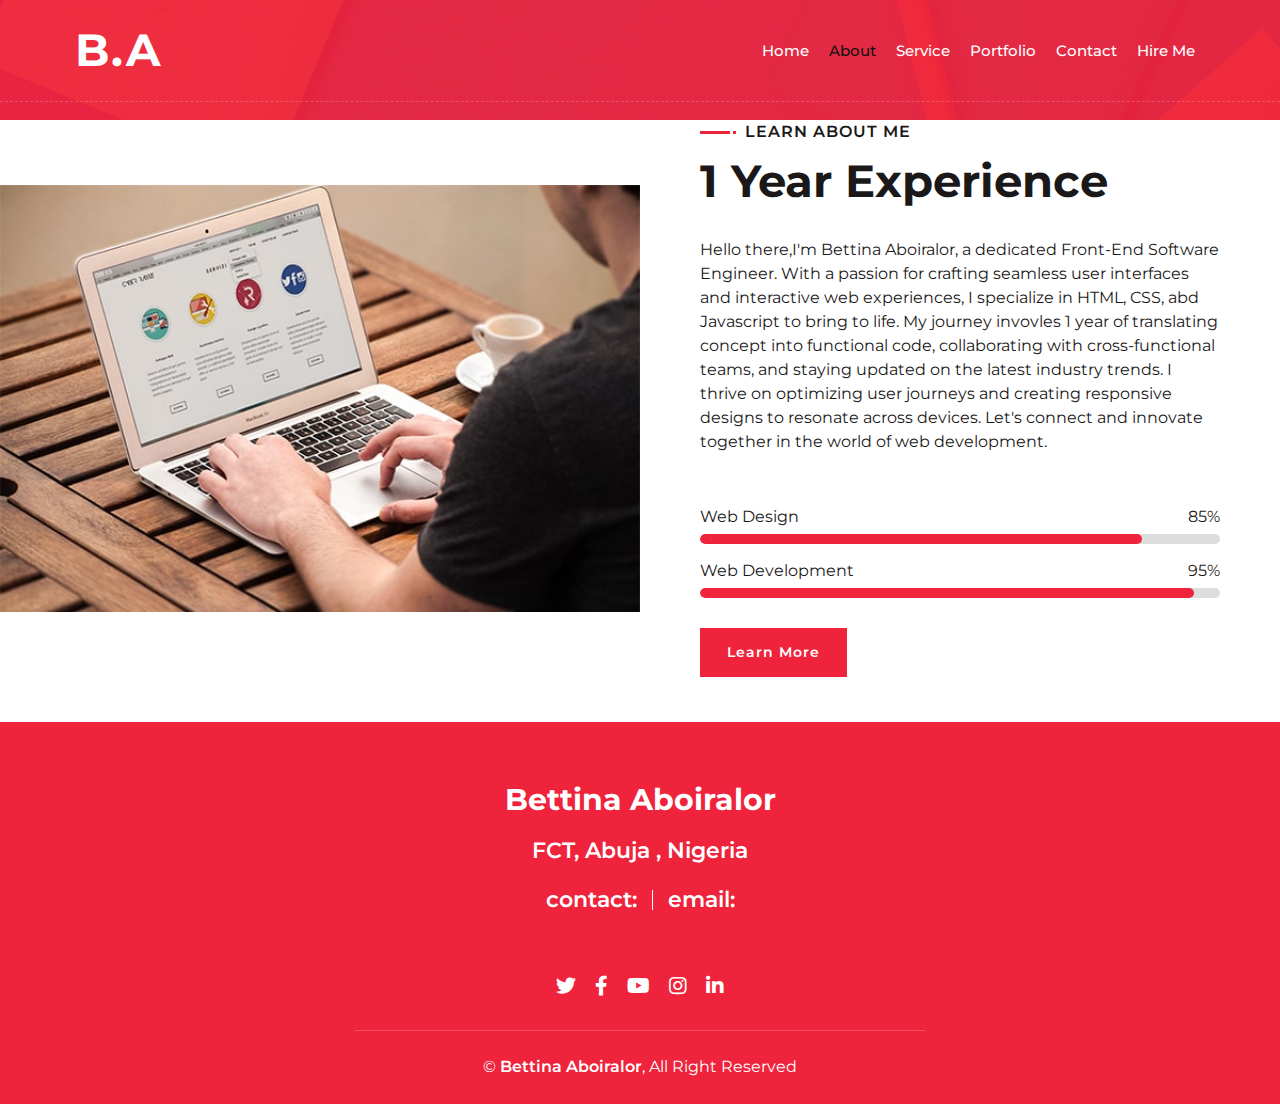
==== commit a8b8c9c3: "second commit" ====
--- a/about.html
+++ b/about.html
@@ -119,15 +119,15 @@
                 <h2>Bettina Aboiralor</h2>
                 <h3>FCT, Abuja , Nigeria</h3>
                 <div class="footer-menu">
-                    <p>+234-8139-128-862</p>
-                    <p>bettinaaboiralor@gmail.com</p>
+                    <p>contact: <a href="+234-813-912-8862 "><i class="+234-813-912-8862"></i> </a></p>
+                    <p>email:<a href="bettinaaboiralor@gmail.com"><i class="bettinaaboiralor@gmail.com"></i></a></p>
                 </div>
                 <div class="footer-social">
                     <a href="https://twitter.com/QuinnBettie1?t=qSFgED2hx6zxRzD1YYDjOA&s=09"><i class="fab fa-twitter"></i></a>
                     <a href="https://www.facebook.com/bettina.aboiralor?mibextid=ZbWKwL"><i class="fab fa-facebook-f"></i></a>
                     <a href="https://www.youtube.com/@bettinaaboiralor"><i class="fab fa-youtube"></i></a>
                     <a href="https://instagram.com/b__glad?igshid=ZGUzMzM3NWJiOQ=="><i class="fab fa-instagram"></i></a>
-                    <a href="https://www.linkedin.com/in/bettina-eghonghon-6123a1281"><i class="fab fa-linkedin-in"></i></a>
+                    <a href="https://www.linkedin.com/in/bettina-eghonghon/"><i class="fab fa-linkedin-in"></i></a>
                 </div>
             </div>
         </div>
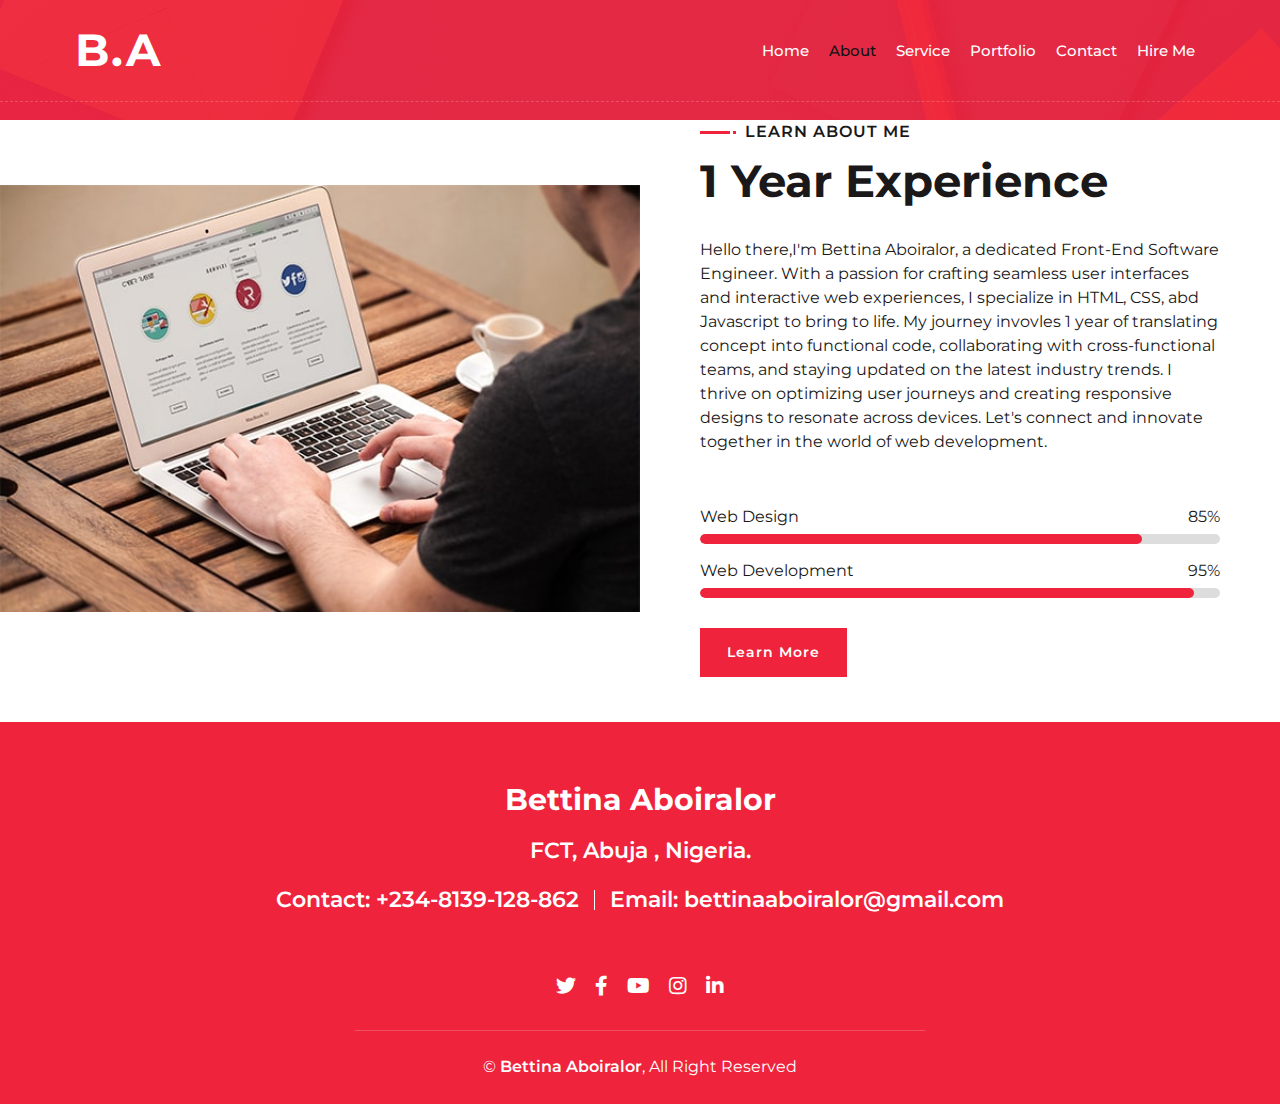
==== commit 43906cf9: "Add files via upload" ====
--- a/about.html
+++ b/about.html
@@ -117,10 +117,10 @@
         <div class="container">
             <div class="footer-info">
                 <h2>Bettina Aboiralor</h2>
-                <h3>FCT, Abuja , Nigeria</h3>
+                <h3>FCT, Abuja , Nigeria.</h3>
                 <div class="footer-menu">
-                    <p>contact: <a href="+234-813-912-8862 "><i class="+234-813-912-8862"></i> </a></p>
-                    <p>email:<a href="bettinaaboiralor@gmail.com"><i class="bettinaaboiralor@gmail.com"></i></a></p>
+                    <p>Contact: +234-8139-128-862</p>
+                    <p>Email: bettinaaboiralor@gmail.com</p>
                 </div>
                 <div class="footer-social">
                     <a href="https://twitter.com/QuinnBettie1?t=qSFgED2hx6zxRzD1YYDjOA&s=09"><i class="fab fa-twitter"></i></a>
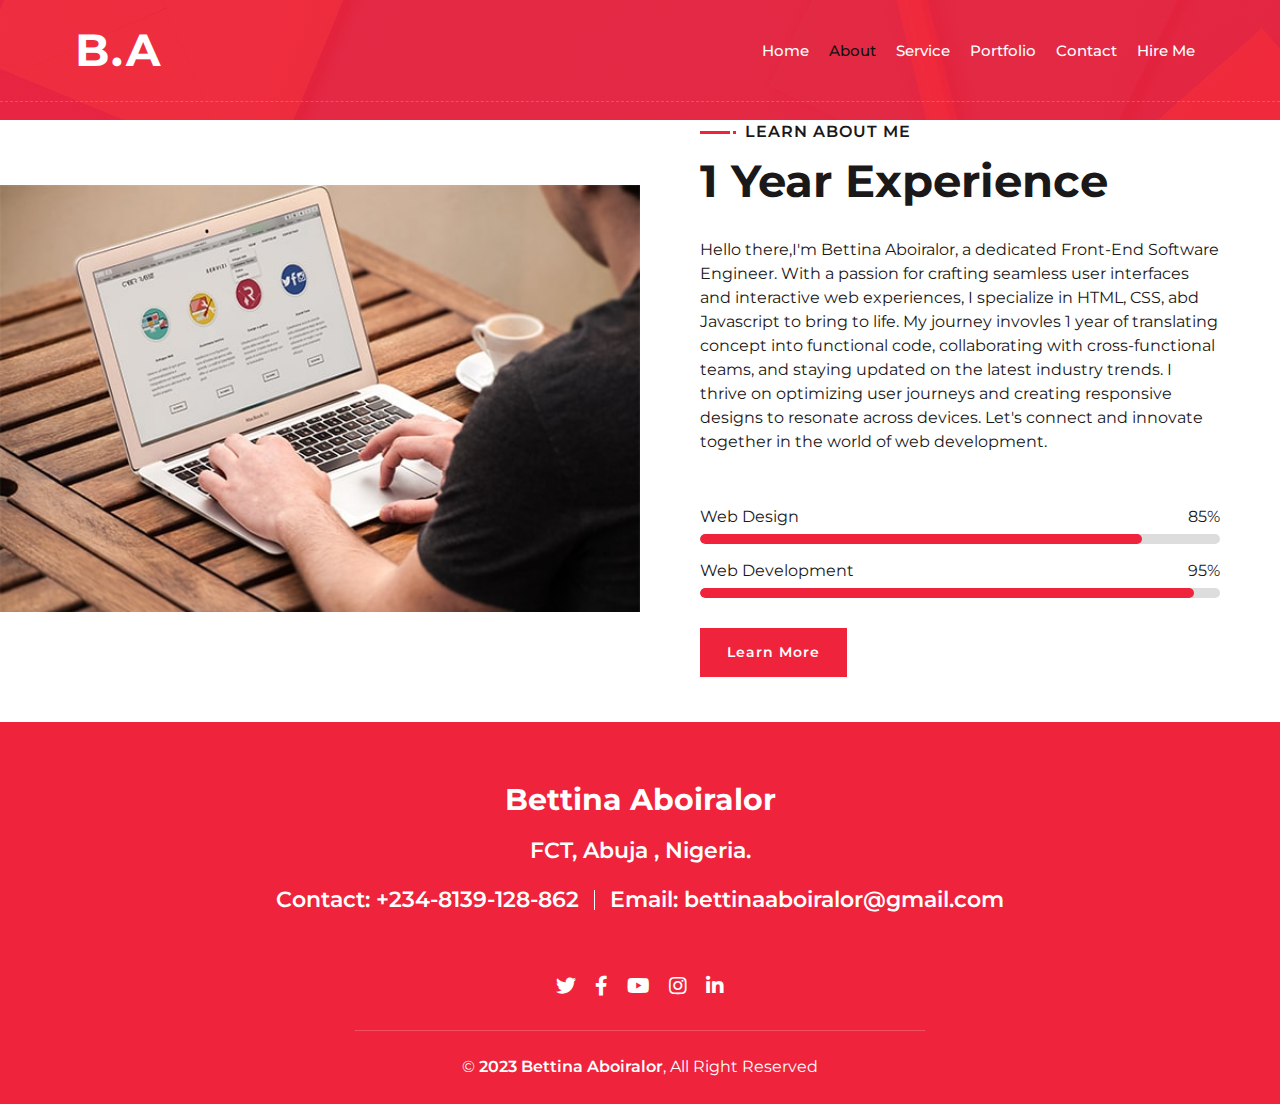
==== commit caf0949e: "Add files via upload" ====
--- a/about.html
+++ b/about.html
@@ -132,7 +132,7 @@
             </div>
         </div>
         <div class="container copyright">
-            <p>&copy; <a href="#">Bettina Aboiralor</a>, All Right Reserved
+            <p>&copy; <a href="#">2023 Bettina Aboiralor</a>, All Right Reserved
   
   </div>
     </div>
